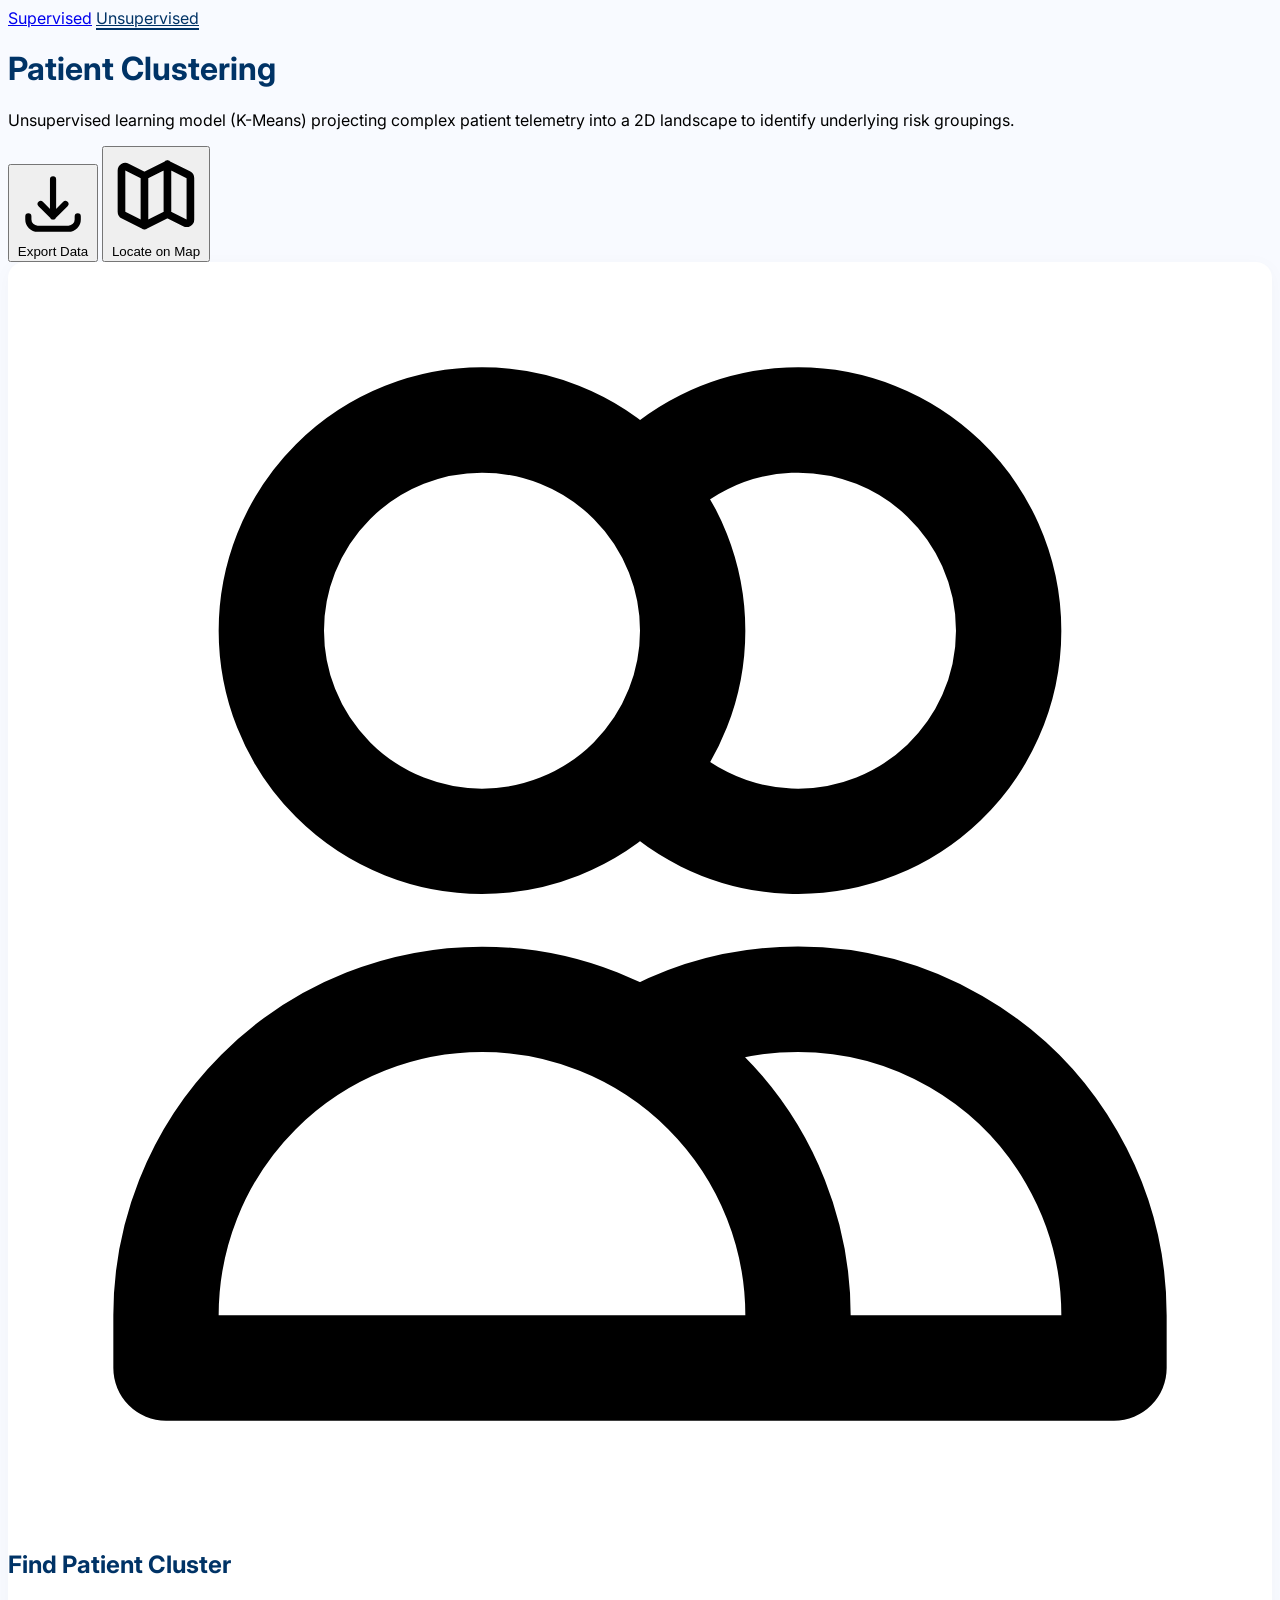
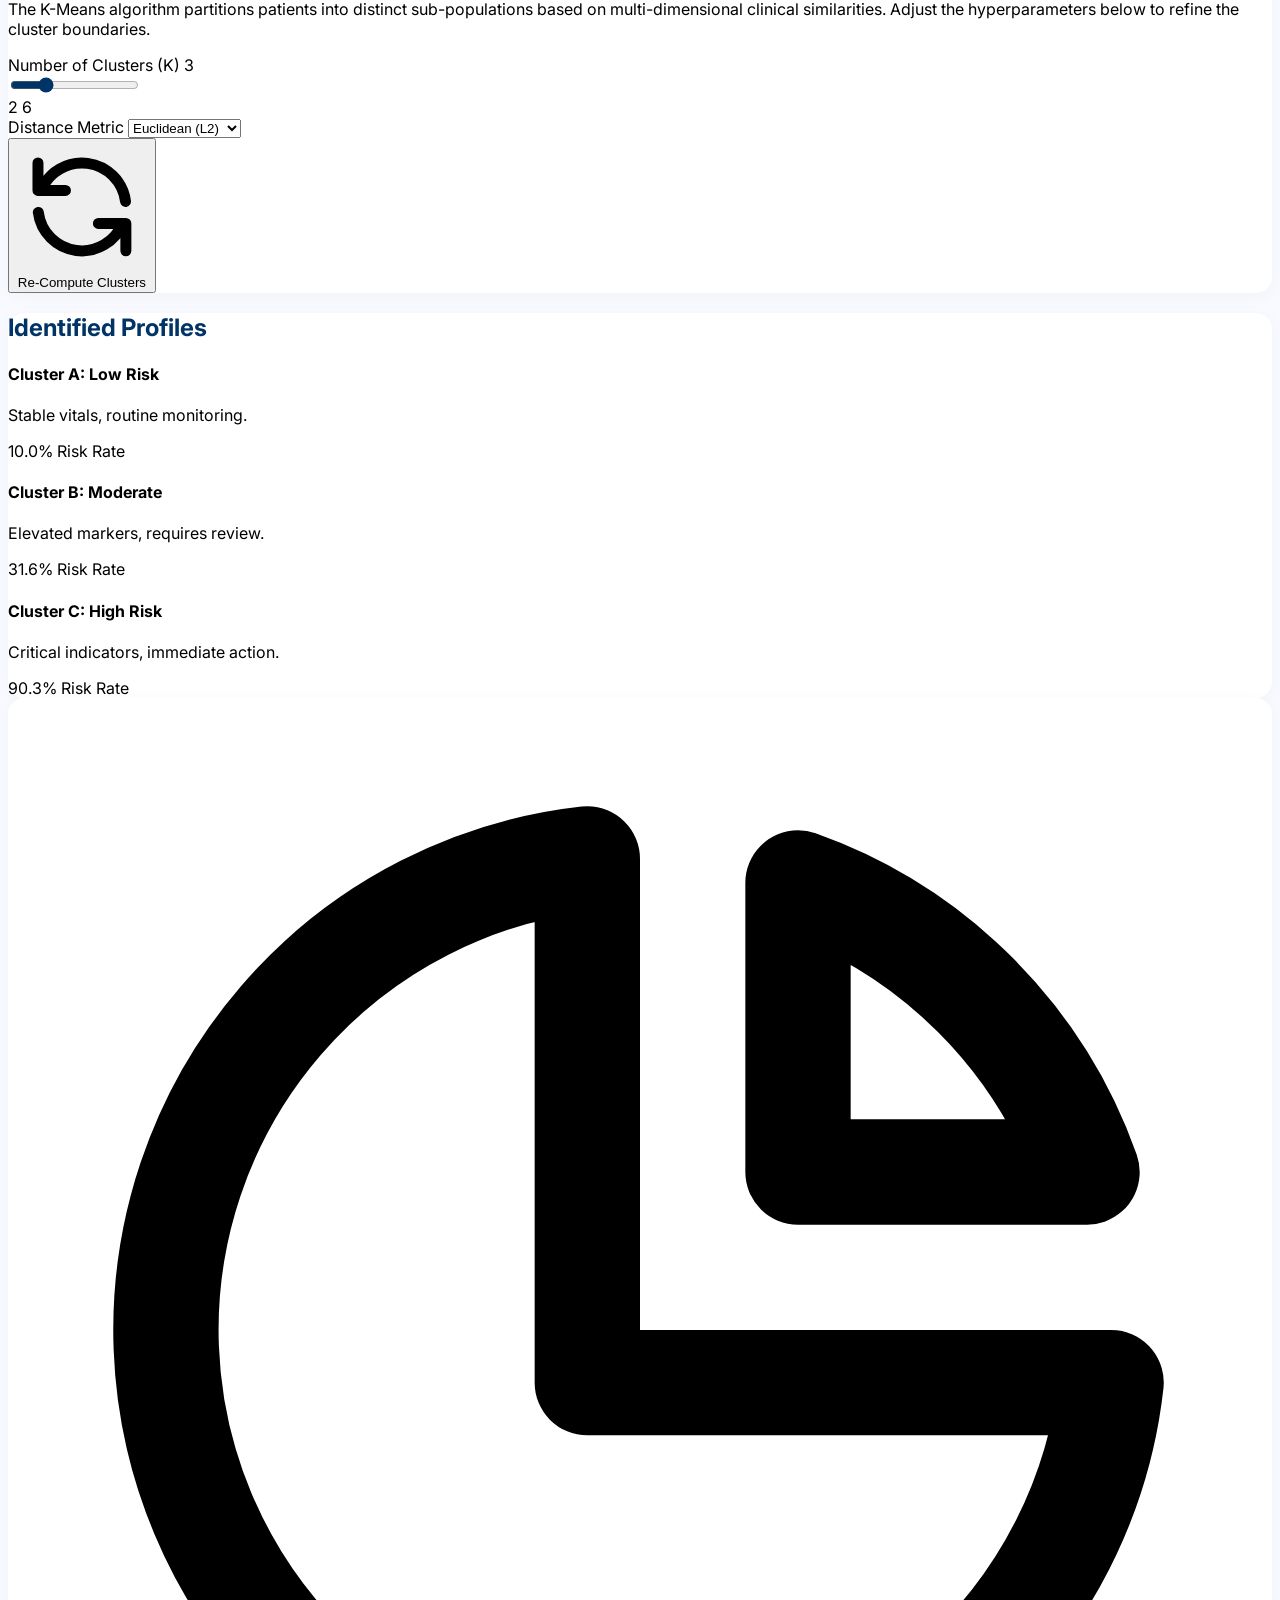
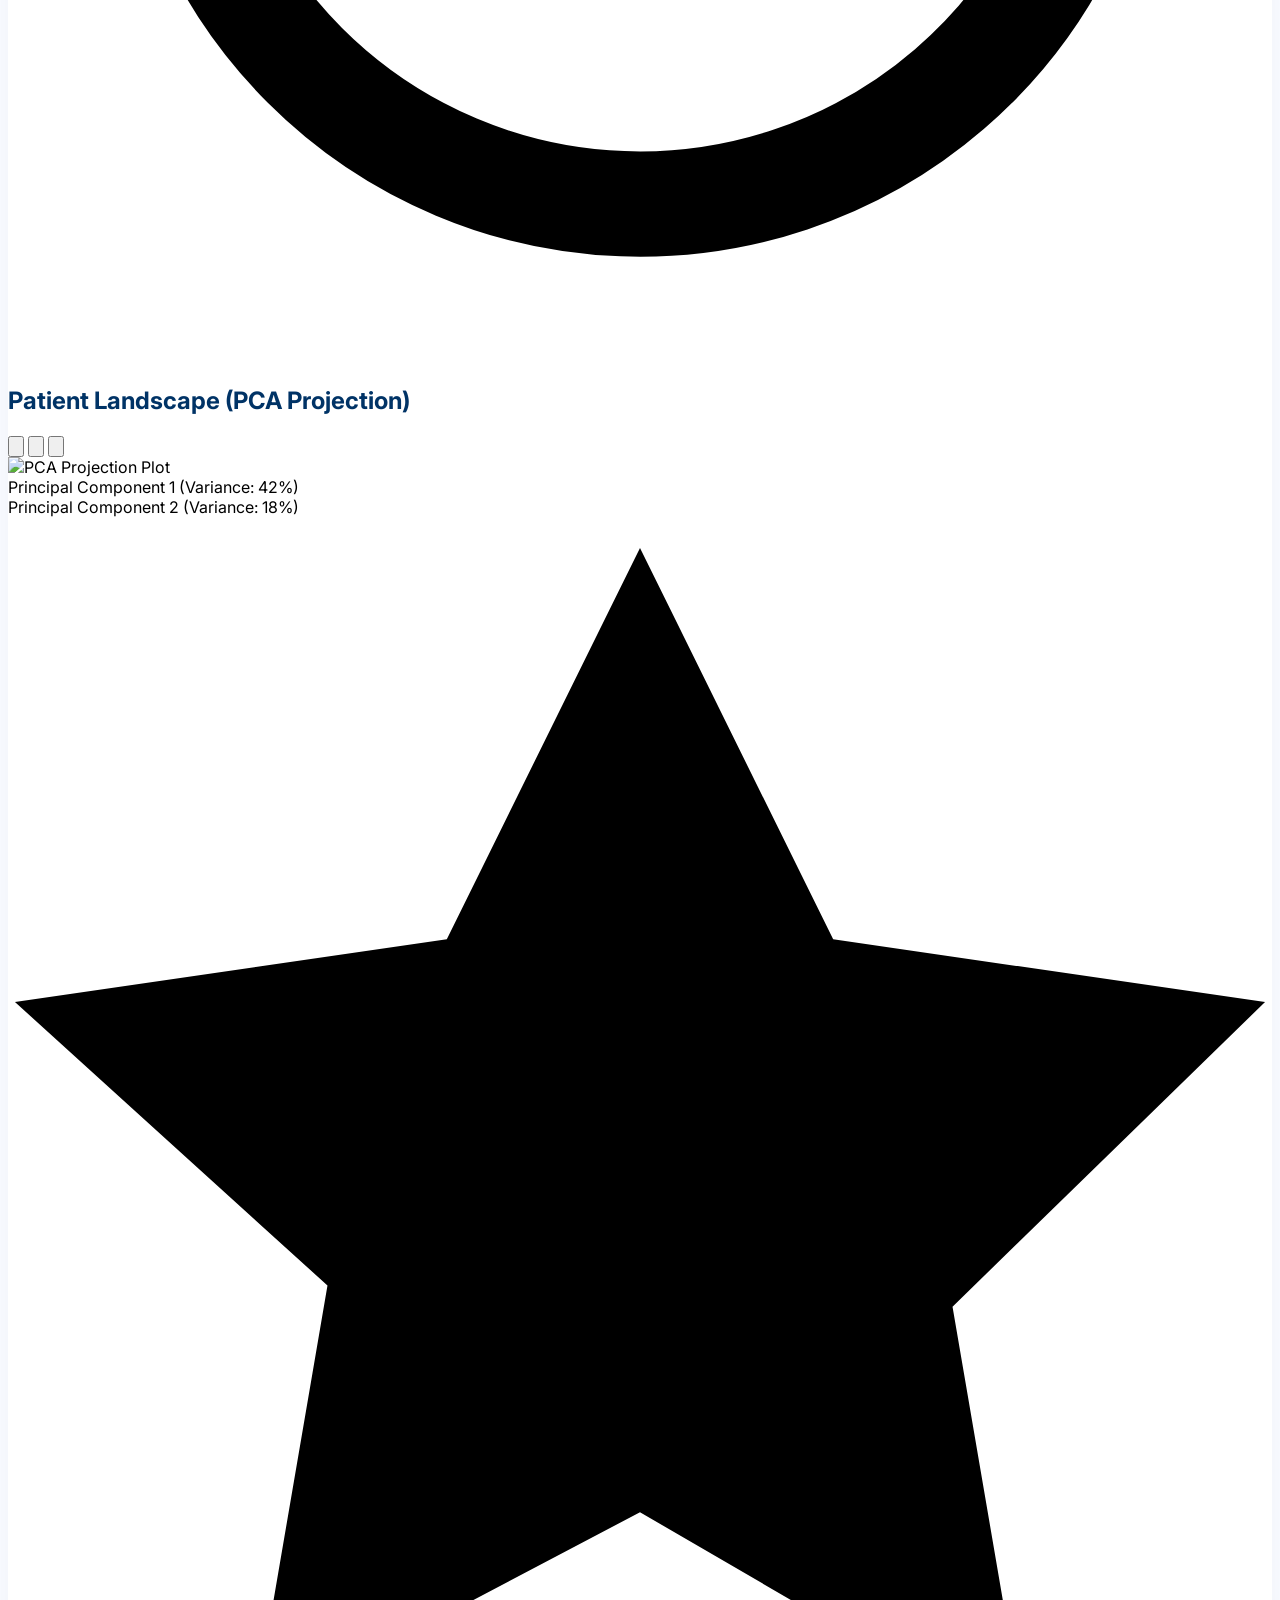
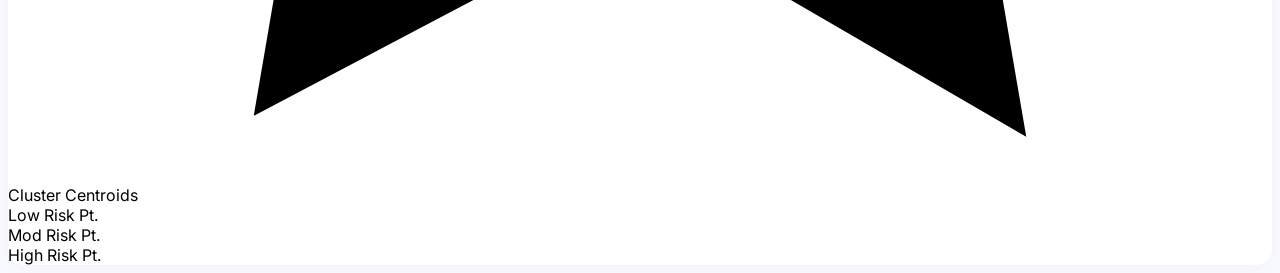
==== frontend/unsupervised_original.html @ 37432463 "Add heart disease prediction app with Linear Regression and redesigned frontend" ====
<!DOCTYPE html>

<html lang="en"><head>
<meta charset="utf-8"/>
<meta content="width=device-width, initial-scale=1.0" name="viewport"/>
<title>Patient Clustering Dashboard - Unsupervised Learning</title>
<!-- Tailwind CSS V3 CDN -->
<script src="https://cdn.tailwindcss.com?plugins=forms,container-queries"></script>
<!-- Google Fonts: Inter -->
<link href="https://fonts.googleapis.com/css2?family=Inter:wght@400;500;600;700;800&amp;display=swap" rel="stylesheet"/>
<style data-purpose="custom-typography">
    body {
      font-family: 'Inter', sans-serif;
      background-color: #f8faff;
    }
    .heading-primary {
      color: #003366;
    }
  </style>
<style data-purpose="custom-layout">
    /* Custom shadow and border for cards to match the soft UI feel */
    .dashboard-card {
      background: white;
      border-radius: 1rem;
      box-shadow: 0 4px 20px rgba(0, 0, 0, 0.03);
    }
    
    /* Specific styling for the active tab */
    .tab-active {
      color: #003366;
      border-bottom: 2px solid #003366;
    }
    
    /* Range input customization */
    input[type='range'] {
      accent-color: #003366;
    }
  </style>
</head>
<body class="min-h-screen text-slate-700">
<!-- BEGIN: Navigation -->
<nav class="bg-white border-b border-slate-200 px-8 py-4">
<div class="max-w-7xl mx-auto flex items-center gap-8">
<a class="text-slate-400 font-medium hover:text-slate-600" href="#">Supervised</a>
<a class="tab-active font-bold px-1 pb-4 -mb-4" href="#">Unsupervised</a>
</div>
</nav>
<!-- END: Navigation -->
<main class="max-w-7xl mx-auto px-8 py-10">
<!-- BEGIN: Header Section -->
<header class="flex justify-between items-end mb-10">
<div data-purpose="title-group">
<h1 class="text-4xl font-extrabold heading-primary mb-2">Patient Clustering</h1>
<p class="text-slate-500 max-w-xl text-lg leading-relaxed">
          Unsupervised learning model (K-Means) projecting complex patient telemetry into a 2D landscape to identify underlying risk groupings.
        </p>
</div>
<div class="flex gap-4" data-purpose="header-actions">
<button class="px-6 py-2 border-2 border-slate-300 rounded-full text-sm font-semibold flex items-center gap-2 hover:bg-slate-50 transition-colors">
<svg class="w-4 h-4" fill="none" stroke="currentColor" viewbox="0 0 24 24"><path d="M4 16v1a3 3 0 003 3h10a3 3 0 003-3v-1m-4-4l-4 4m0 0l-4-4m4 4V4" stroke-linecap="round" stroke-linejoin="round" stroke-width="2"></path></svg>
          Export Data
        </button>
<button class="px-6 py-2 bg-teal-500 text-white rounded-full text-sm font-semibold flex items-center gap-2 hover:bg-teal-600 transition-shadow">
<svg class="w-4 h-4" fill="none" stroke="currentColor" viewbox="0 0 24 24"><path d="M9 20l-5.447-2.724A1 1 0 013 16.382V5.618a1 1 0 011.447-.894L9 7m0 13l6-3m-6 3V7m6 10l4.553 2.276A1 1 0 0021 18.382V7.618a1 1 0 00-.553-.894L15 4m0 13V4m0 0L9 7" stroke-linecap="round" stroke-linejoin="round" stroke-width="2"></path></svg>
          Locate on Map
        </button>
</div>
</header>
<!-- END: Header Section -->
<div class="grid grid-cols-12 gap-8">
<!-- BEGIN: Left Sidebar -->
<aside class="col-span-12 lg:col-span-4 space-y-8">
<!-- Find Patient Cluster Form -->
<section class="dashboard-card p-8" data-purpose="clustering-controls">
<div class="flex items-center gap-3 mb-6">
<div class="bg-blue-50 p-2 rounded-lg">
<svg class="w-6 h-6 text-teal-500" fill="none" stroke="currentColor" viewbox="0 0 24 24">
<path d="M12 4.354a4 4 0 110 5.292M15 21H3v-1a6 6 0 0112 0v1zm0 0h6v-1a6 6 0 00-9-5.197M13 7a4 4 0 11-8 0 4 4 0 018 0z" stroke-linecap="round" stroke-linejoin="round" stroke-width="2"></path>
</svg>
</div>
<h2 class="text-xl font-bold heading-primary">Find Patient Cluster</h2>
</div>
<p class="text-sm text-slate-500 leading-relaxed mb-6">
            The K-Means algorithm partitions patients into distinct sub-populations based on multi-dimensional clinical similarities. Adjust the hyperparameters below to refine the cluster boundaries.
          </p>
<form class="space-y-6">
<div>
<div class="flex justify-between mb-2">
<label class="text-[10px] font-bold text-slate-400 uppercase tracking-wider">Number of Clusters (K)</label>
<span class="text-sm font-bold text-blue-900">3</span>
</div>
<input class="w-full h-1.5 bg-slate-200 rounded-lg appearance-none cursor-pointer" max="6" min="2" type="range" value="3"/>
<div class="flex justify-between mt-2 text-[10px] text-slate-400 font-bold">
<span>2</span>
<span>6</span>
</div>
</div>
<div>
<label class="text-[10px] font-bold text-slate-400 uppercase tracking-wider block mb-2">Distance Metric</label>
<select class="w-full bg-slate-50 border border-slate-200 rounded-lg py-2.5 px-4 text-sm font-medium text-slate-700 focus:ring-2 focus:ring-blue-100">
<option>Euclidean (L2)</option>
<option>Manhattan (L1)</option>
</select>
</div>
<button class="w-full bg-orange-500 hover:bg-orange-600 text-white font-bold py-3 rounded-xl flex items-center justify-center gap-2 transition-colors" type="button">
<svg class="w-5 h-5" fill="none" stroke="currentColor" viewbox="0 0 24 24"><path d="M4 4v5h.582m15.356 2A8.001 8.001 0 004.582 9m0 0H9m11 11v-5h-.581m0 0a8.003 8.003 0 01-15.357-2m15.357 2H15" stroke-linecap="round" stroke-linejoin="round" stroke-width="2"></path></svg>
              Re-Compute Clusters
            </button>
</form>
</section>
<!-- Identified Profiles List -->
<section class="dashboard-card p-8" data-purpose="identified-profiles">
<h2 class="text-xl font-bold heading-primary mb-6">Identified Profiles</h2>
<div class="space-y-4">
<!-- Cluster A -->
<div class="bg-slate-50 p-4 rounded-xl border border-slate-100 flex items-center justify-between">
<div class="flex items-center gap-3">
<div class="w-2 h-2 rounded-full bg-teal-400"></div>
<div>
<h4 class="text-sm font-bold text-slate-800">Cluster A: Low Risk</h4>
<p class="text-xs text-slate-500">Stable vitals, routine monitoring.</p>
</div>
</div>
<div class="text-right">
<span class="text-lg font-extrabold text-teal-400 block">10.0%</span>
<span class="text-[10px] font-bold text-slate-400 uppercase">Risk Rate</span>
</div>
</div>
<!-- Cluster B -->
<div class="bg-slate-50 p-4 rounded-xl border border-slate-100 flex items-center justify-between">
<div class="flex items-center gap-3">
<div class="w-2 h-2 rounded-full bg-orange-400"></div>
<div>
<h4 class="text-sm font-bold text-slate-800">Cluster B: Moderate</h4>
<p class="text-xs text-slate-500">Elevated markers, requires review.</p>
</div>
</div>
<div class="text-right">
<span class="text-lg font-extrabold text-orange-400 block">31.6%</span>
<span class="text-[10px] font-bold text-slate-400 uppercase">Risk Rate</span>
</div>
</div>
<!-- Cluster C -->
<div class="bg-slate-50 p-4 rounded-xl border border-slate-100 flex items-center justify-between">
<div class="flex items-center gap-3">
<div class="w-2 h-2 rounded-full bg-red-400"></div>
<div>
<h4 class="text-sm font-bold text-slate-800">Cluster C: High Risk</h4>
<p class="text-xs text-slate-500">Critical indicators, immediate action.</p>
</div>
</div>
<div class="text-right">
<span class="text-lg font-extrabold text-red-500 block">90.3%</span>
<span class="text-[10px] font-bold text-slate-400 uppercase">Risk Rate</span>
</div>
</div>
</div>
</section>
</aside>
<!-- END: Left Sidebar -->
<!-- BEGIN: Main Visualization -->
<section class="col-span-12 lg:col-span-8 dashboard-card p-8 flex flex-col" data-purpose="pca-projection">
<div class="flex justify-between items-start mb-8">
<div class="flex items-start gap-4">
<div class="mt-1">
<svg class="w-5 h-5 text-blue-900" fill="none" stroke="currentColor" viewbox="0 0 24 24"><path d="M11 3.055A9.001 9.001 0 1020.945 13H11V3.055z" stroke-linecap="round" stroke-linejoin="round" stroke-width="2"></path><path d="M20.488 9H15V3.512A9.025 9.025 0 0120.488 9z" stroke-linecap="round" stroke-linejoin="round" stroke-width="2"></path></svg>
</div>
<h2 class="text-2xl font-bold heading-primary leading-tight">
              Patient Landscape (PCA Projection)
            </h2>
</div>
<div class="flex gap-2">
<button class="p-2 bg-slate-100 hover:bg-slate-200 rounded-lg text-slate-600 transition-colors">
<svg class="w-4 h-4" fill="none" stroke="currentColor" viewbox="0 0 24 24"><path d="M21 21l-6-6m2-5a7 7 0 11-14 0 7 7 0 0114 0zM10 7v3m0 0v3m0-3h3m-3 0H7" stroke-linecap="round" stroke-linejoin="round" stroke-width="2"></path></svg>
</button>
<button class="p-2 bg-slate-100 hover:bg-slate-200 rounded-lg text-slate-600 transition-colors">
<svg class="w-4 h-4" fill="none" stroke="currentColor" viewbox="0 0 24 24"><path d="M21 21l-6-6m2-5a7 7 0 11-14 0 7 7 0 0114 0zM13 10H7" stroke-linecap="round" stroke-linejoin="round" stroke-width="2"></path></svg>
</button>
<button class="p-2 bg-slate-100 hover:bg-slate-200 rounded-lg text-slate-600 transition-colors">
<svg class="w-4 h-4" fill="none" stroke="currentColor" viewbox="0 0 24 24"><path d="M4 6h16M4 12h16m-7 6h7" stroke-linecap="round" stroke-linejoin="round" stroke-width="2"></path></svg>
</button>
</div>
</div>
<!-- Scatter Plot Container -->
<div class="flex-grow relative border border-slate-100 rounded-2xl bg-[#fdfeff] min-h-[500px] flex items-center justify-center overflow-hidden">
<img alt="PCA Projection Plot" class="object-contain w-full h-full p-4" data-purpose="scatter-plot-image" src="https://lh3.googleusercontent.com/aida-public/[base64]"/>
<!-- Axis Labels (Simulated) -->
<div class="absolute bottom-6 left-0 right-0 text-center text-[10px] font-bold text-slate-400 uppercase tracking-widest">
            Principal Component 1 (Variance: 42%)
          </div>
<div class="absolute left-6 top-0 bottom-0 flex items-center">
<span class="rotate-[-90deg] origin-center text-[10px] font-bold text-slate-400 uppercase tracking-widest whitespace-nowrap">
              Principal Component 2 (Variance: 18%)
            </span>
</div>
</div>
<!-- Plot Legend -->
<div class="mt-8 pt-6 border-t border-slate-100 flex justify-center items-center gap-10">
<div class="flex items-center gap-2">
<div class="bg-teal-500 rounded-full p-0.5">
<svg class="w-3 h-3 text-white" fill="currentColor" viewbox="0 0 24 24"><path d="M12 .587l3.668 7.431 8.2 1.192-5.934 5.784 1.4 8.168L12 18.896l-7.334 3.866 1.4-8.168L.132 9.21l8.2-1.192z"></path></svg>
</div>
<span class="text-xs font-bold text-slate-600">Cluster Centroids</span>
</div>
<div class="w-px h-4 bg-slate-200"></div>
<div class="flex items-center gap-6">
<div class="flex items-center gap-2">
<div class="w-2 h-2 rounded-full bg-teal-400"></div>
<span class="text-xs font-bold text-slate-600">Low Risk Pt.</span>
</div>
<div class="flex items-center gap-2">
<div class="w-2 h-2 rounded-full bg-orange-400"></div>
<span class="text-xs font-bold text-slate-600">Mod Risk Pt.</span>
</div>
<div class="flex items-center gap-2">
<div class="w-2 h-2 rounded-full bg-red-400"></div>
<span class="text-xs font-bold text-slate-600">High Risk Pt.</span>
</div>
</div>
</div>
</section>
<!-- END: Main Visualization -->
</div>
</main>
</body></html>
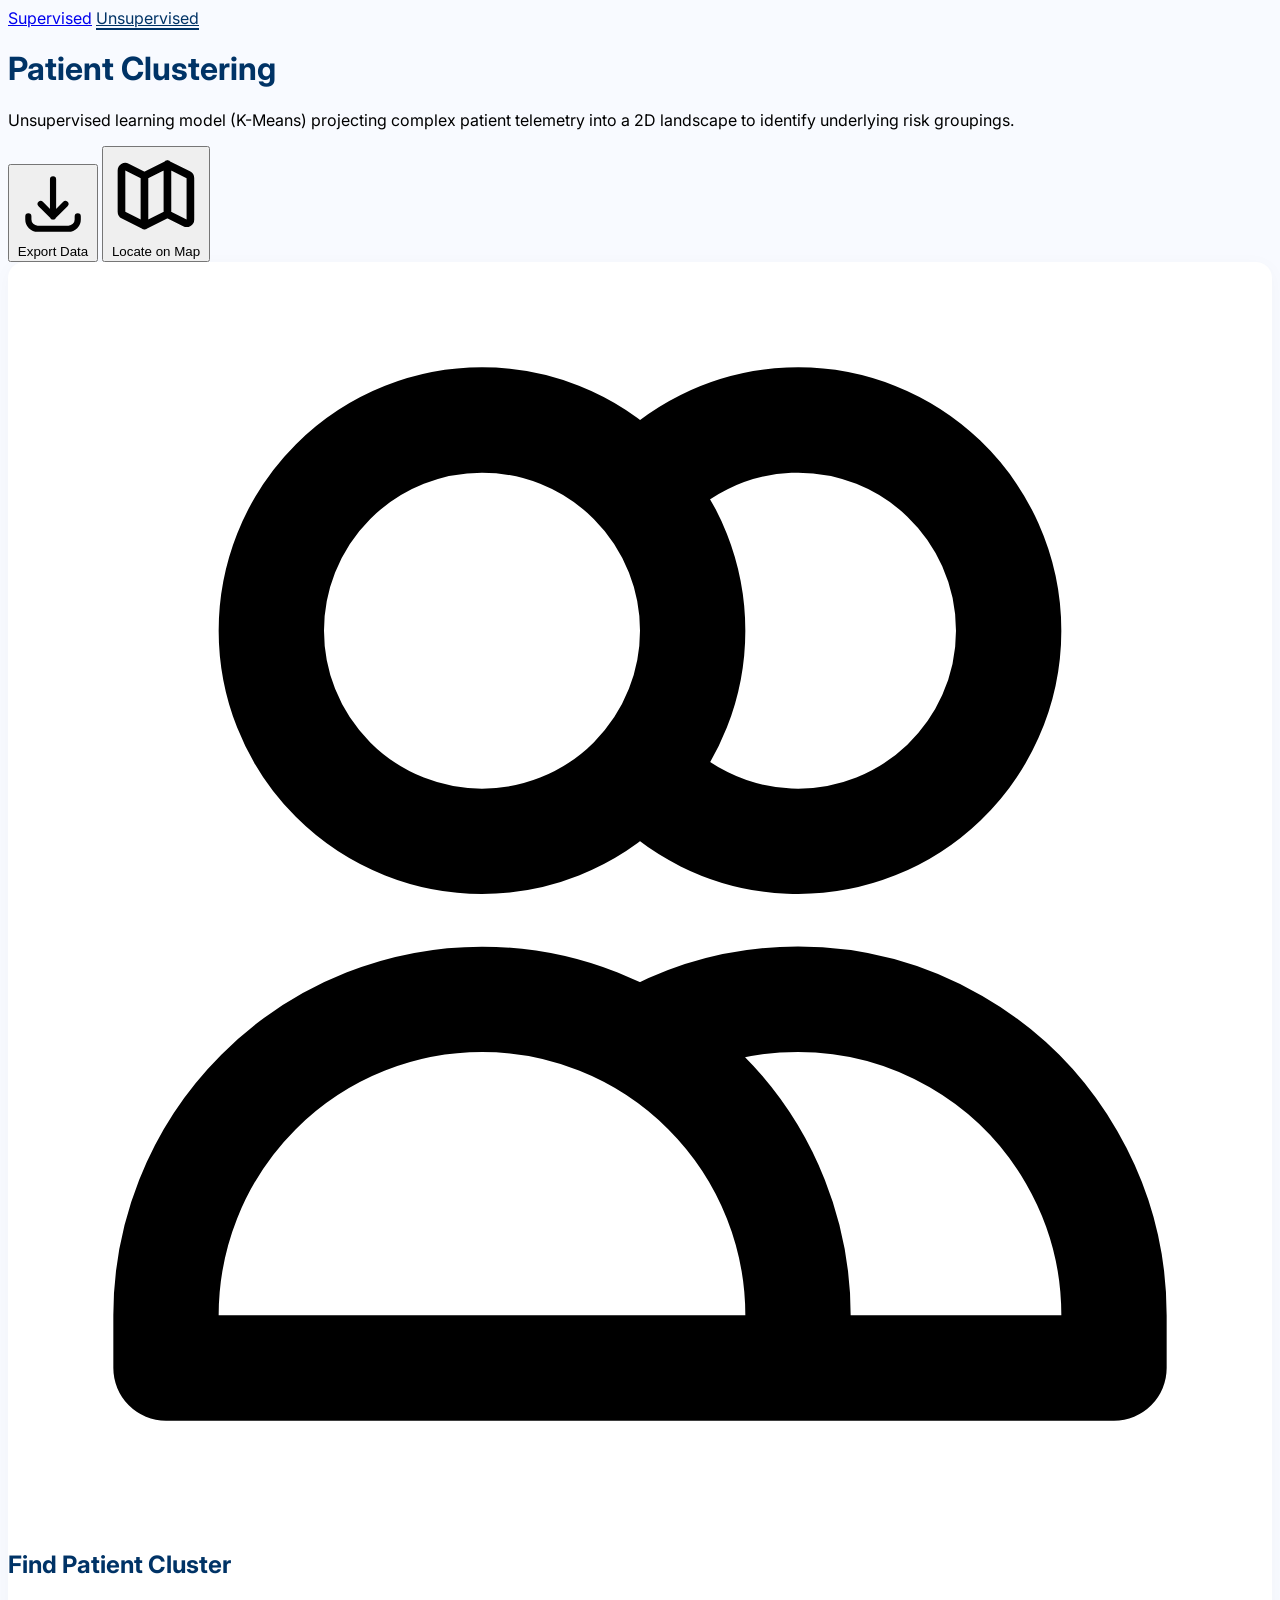
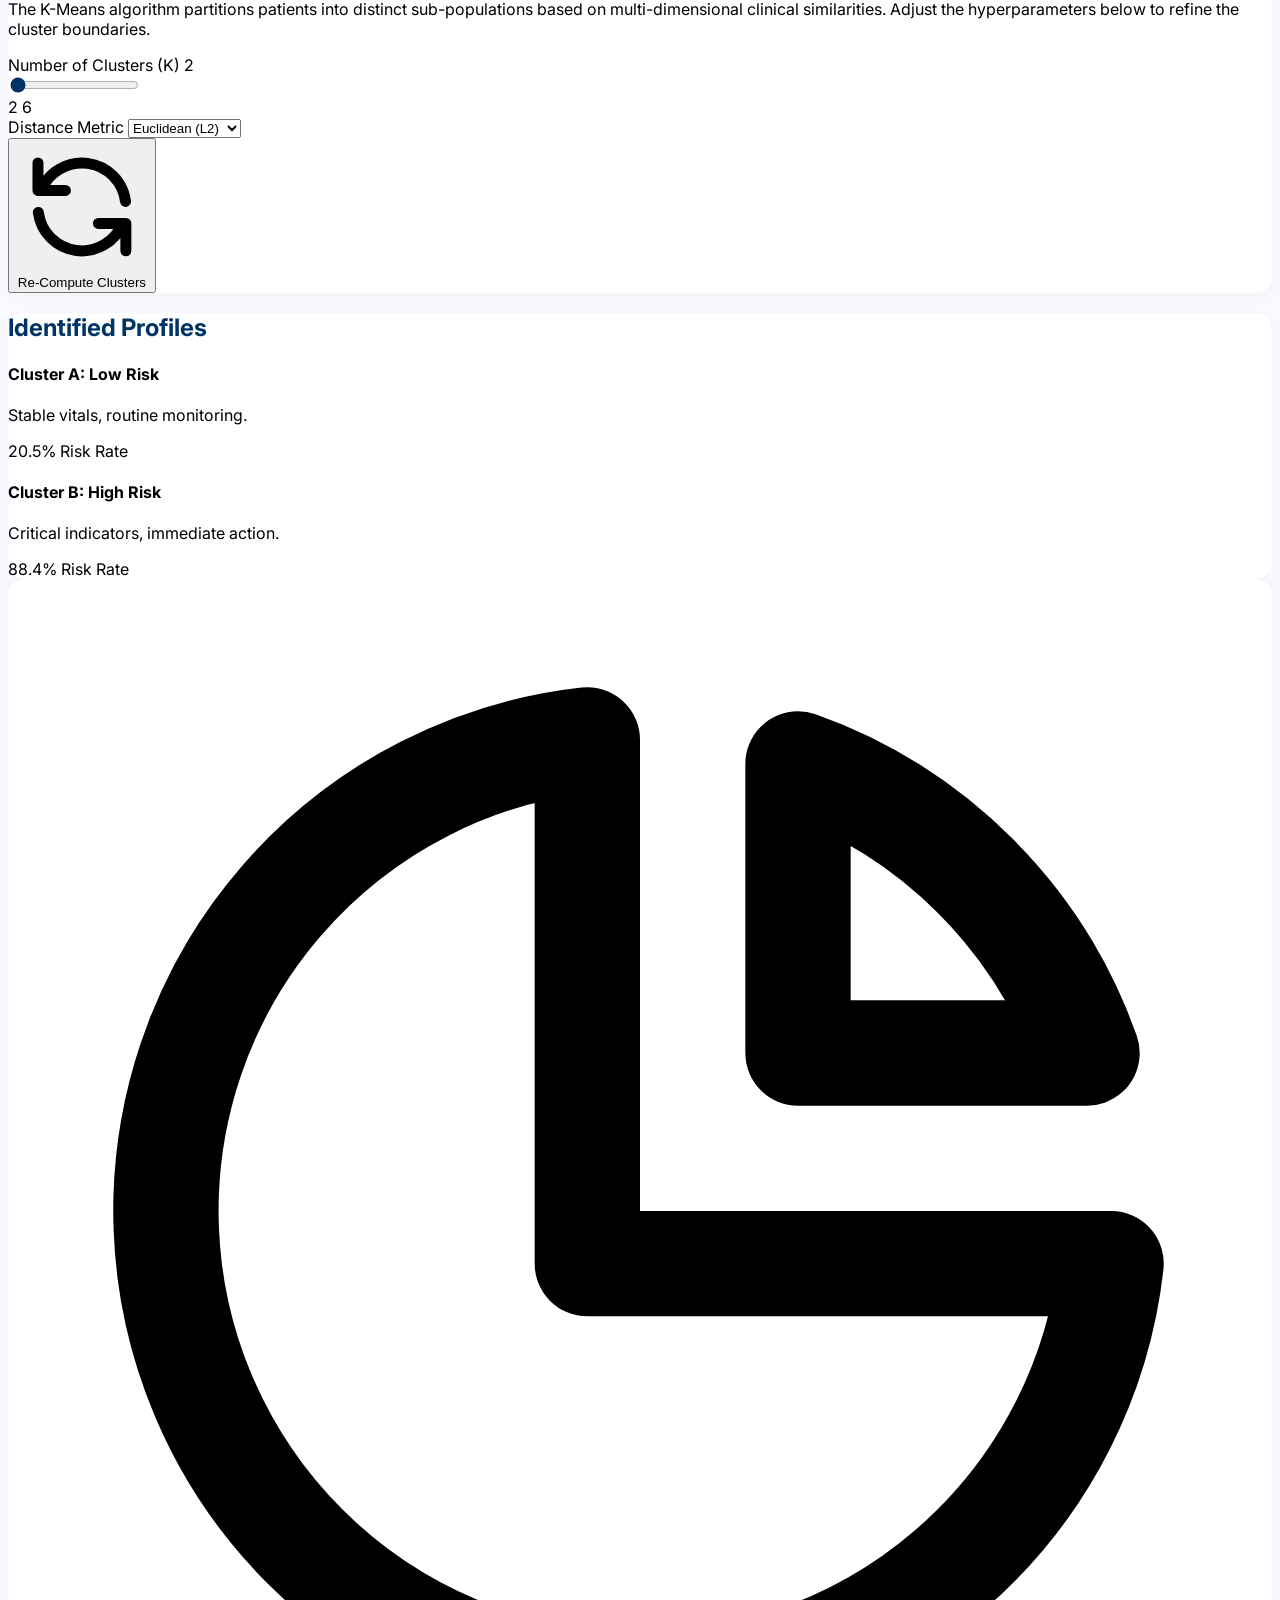
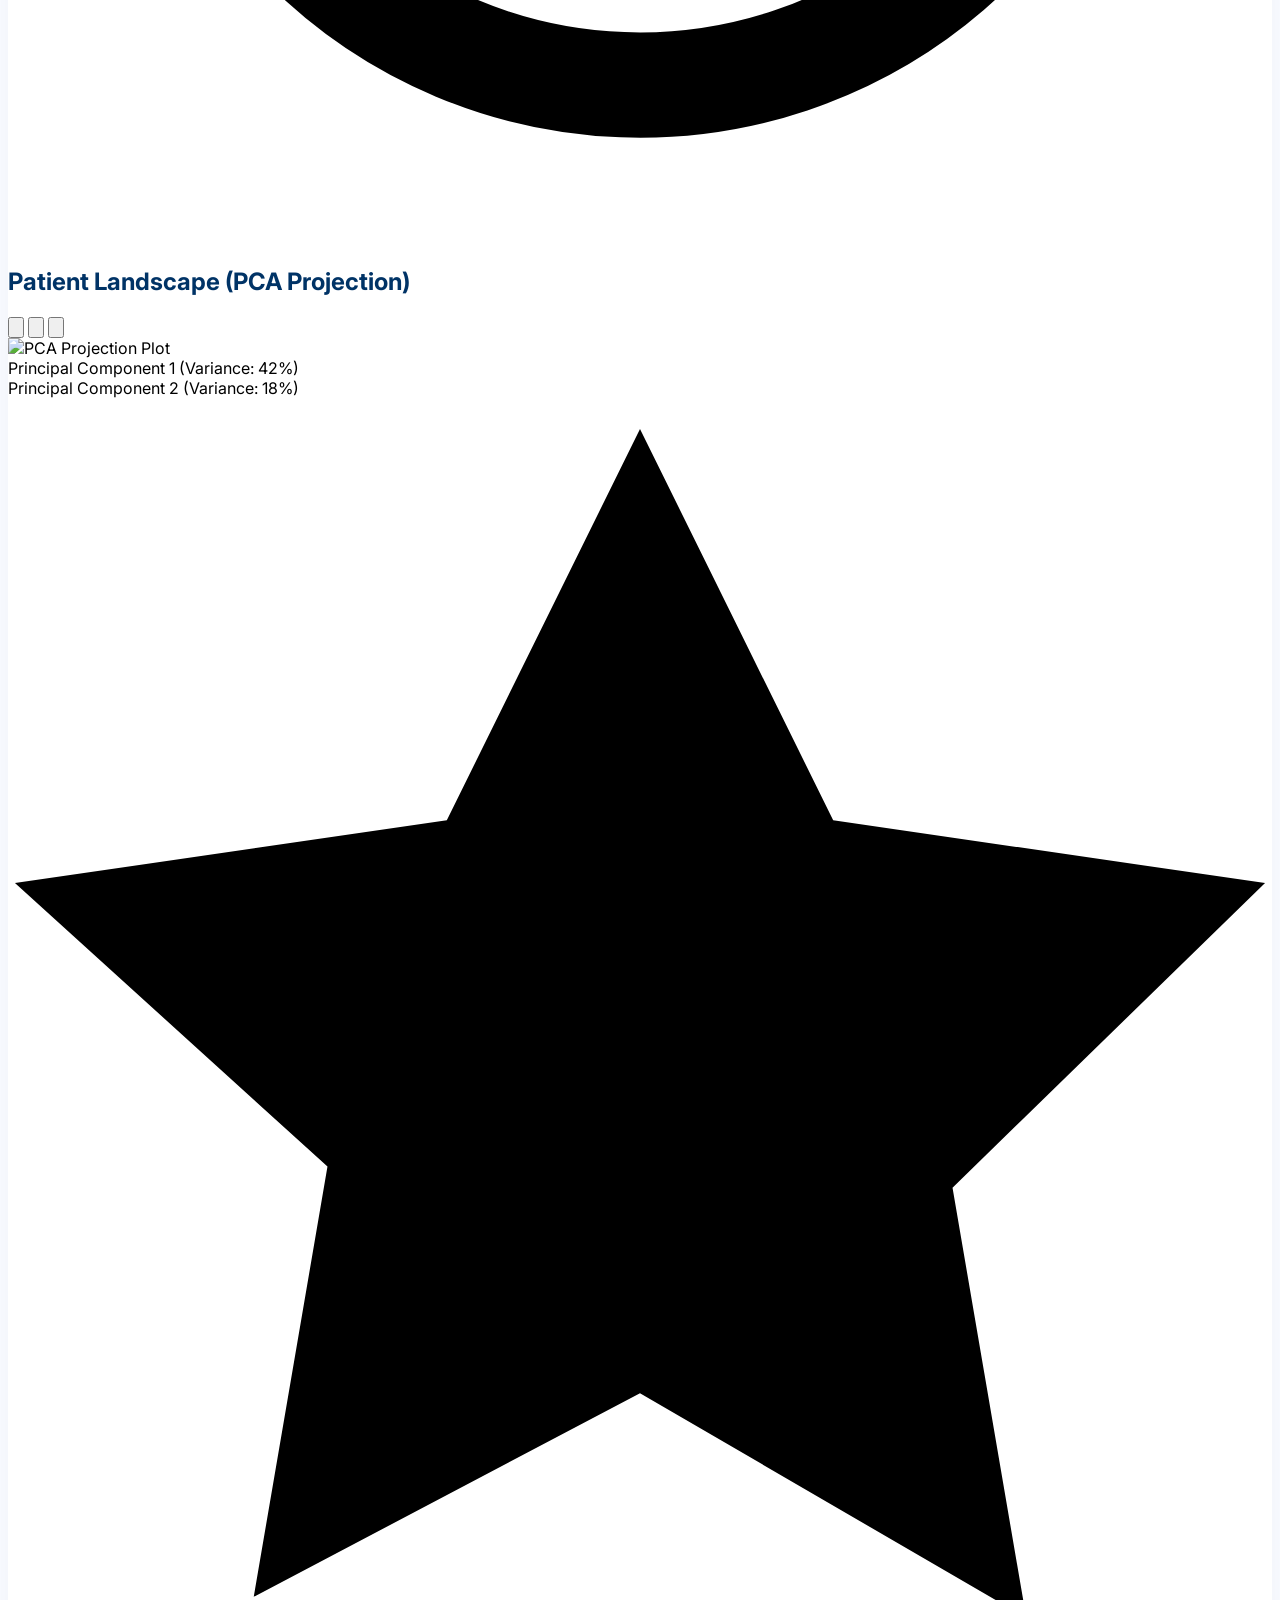
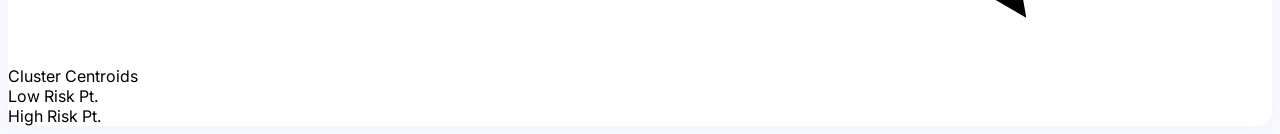
==== commit 1522bf2c: "Changed k-Means" ====
--- a/frontend/unsupervised_original.html
+++ b/frontend/unsupervised_original.html
@@ -87,9 +87,9 @@
 <div>
 <div class="flex justify-between mb-2">
 <label class="text-[10px] font-bold text-slate-400 uppercase tracking-wider">Number of Clusters (K)</label>
-<span class="text-sm font-bold text-blue-900">3</span>
-</div>
-<input class="w-full h-1.5 bg-slate-200 rounded-lg appearance-none cursor-pointer" max="6" min="2" type="range" value="3"/>
+<span class="text-sm font-bold text-blue-900">2</span>
+</div>
+<input class="w-full h-1.5 bg-slate-200 rounded-lg appearance-none cursor-pointer" max="6" min="2" type="range" value="2"/>
 <div class="flex justify-between mt-2 text-[10px] text-slate-400 font-bold">
 <span>2</span>
 <span>6</span>
@@ -122,35 +122,21 @@
 </div>
 </div>
 <div class="text-right">
-<span class="text-lg font-extrabold text-teal-400 block">10.0%</span>
+<span class="text-lg font-extrabold text-teal-400 block">20.5%</span>
 <span class="text-[10px] font-bold text-slate-400 uppercase">Risk Rate</span>
 </div>
 </div>
 <!-- Cluster B -->
 <div class="bg-slate-50 p-4 rounded-xl border border-slate-100 flex items-center justify-between">
 <div class="flex items-center gap-3">
-<div class="w-2 h-2 rounded-full bg-orange-400"></div>
-<div>
-<h4 class="text-sm font-bold text-slate-800">Cluster B: Moderate</h4>
-<p class="text-xs text-slate-500">Elevated markers, requires review.</p>
+<div class="w-2 h-2 rounded-full bg-red-400"></div>
+<div>
+<h4 class="text-sm font-bold text-slate-800">Cluster B: High Risk</h4>
+<p class="text-xs text-slate-500">Critical indicators, immediate action.</p>
 </div>
 </div>
 <div class="text-right">
-<span class="text-lg font-extrabold text-orange-400 block">31.6%</span>
-<span class="text-[10px] font-bold text-slate-400 uppercase">Risk Rate</span>
-</div>
-</div>
-<!-- Cluster C -->
-<div class="bg-slate-50 p-4 rounded-xl border border-slate-100 flex items-center justify-between">
-<div class="flex items-center gap-3">
-<div class="w-2 h-2 rounded-full bg-red-400"></div>
-<div>
-<h4 class="text-sm font-bold text-slate-800">Cluster C: High Risk</h4>
-<p class="text-xs text-slate-500">Critical indicators, immediate action.</p>
-</div>
-</div>
-<div class="text-right">
-<span class="text-lg font-extrabold text-red-500 block">90.3%</span>
+<span class="text-lg font-extrabold text-red-500 block">88.4%</span>
 <span class="text-[10px] font-bold text-slate-400 uppercase">Risk Rate</span>
 </div>
 </div>
@@ -209,10 +195,6 @@
 <span class="text-xs font-bold text-slate-600">Low Risk Pt.</span>
 </div>
 <div class="flex items-center gap-2">
-<div class="w-2 h-2 rounded-full bg-orange-400"></div>
-<span class="text-xs font-bold text-slate-600">Mod Risk Pt.</span>
-</div>
-<div class="flex items-center gap-2">
 <div class="w-2 h-2 rounded-full bg-red-400"></div>
 <span class="text-xs font-bold text-slate-600">High Risk Pt.</span>
 </div>
